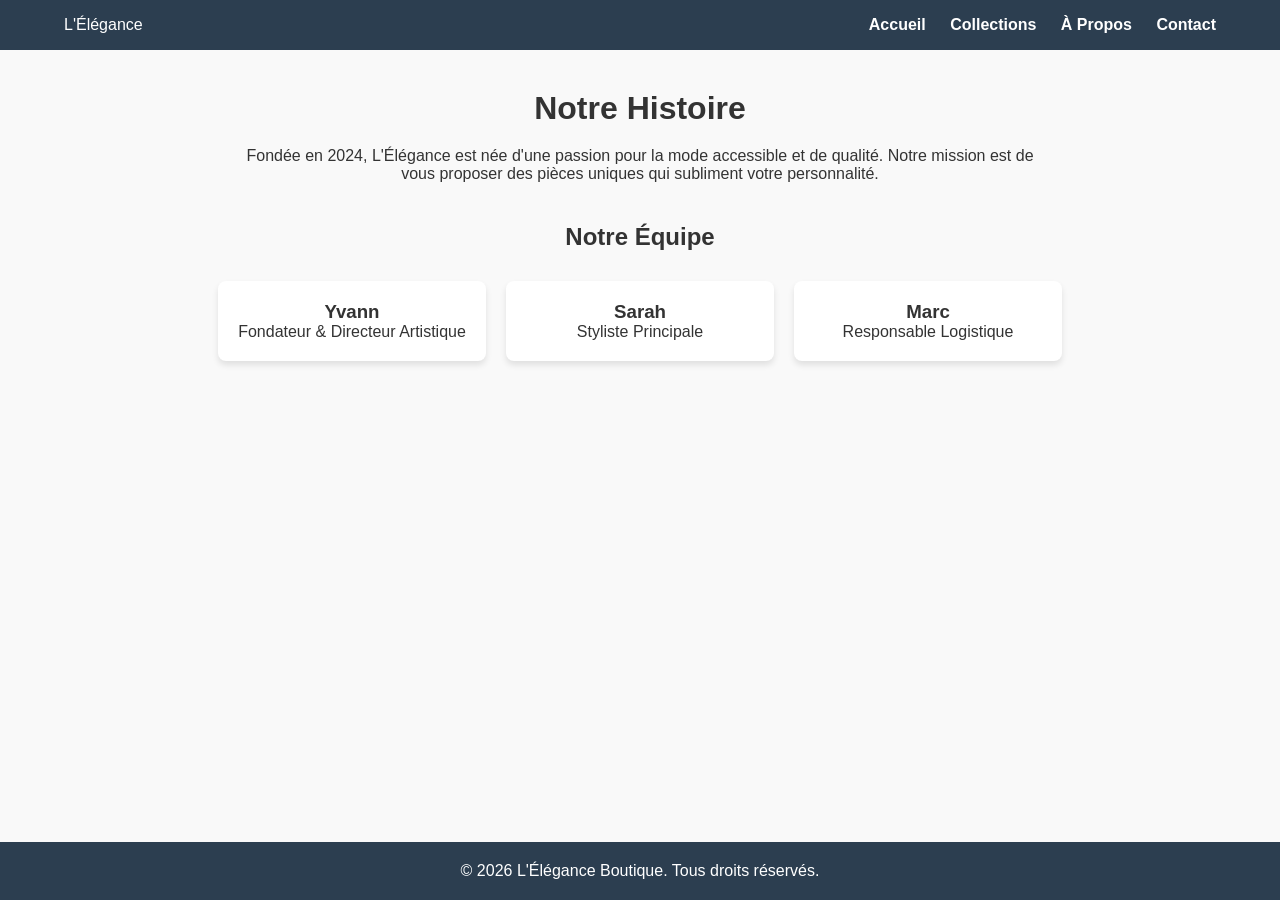
==== apropos.html @ d6035665 "Crée la page à propos avec l'histoire et la présentation de l'équipe" ====
<!DOCTYPE html>
<html lang="fr">
<head>
  <meta charset="UTF-8">
  <meta name="viewport" content="width=device-width, initial-scale=1.0">
  <title>L'Élégance - À Propos</title>
  <link rel="stylesheet" href="style.css">
</head>
<body>
  <header>
    <div class="logo">L'Élégance</div>
    <nav>
      <a href="index.html">Accueil</a>
      <a href="services.html">Collections</a>
      <a href="apropos.html">À Propos</a>
      <a href="contact.html">Contact</a>
    </nav>
  </header>

  <main>
    <h1 style="text-align: center; margin-bottom: 20px;">Notre Histoire</h1>
    <p style="text-align: center; max-width: 800px; margin: 0 auto 40px;">
      Fondée en 2024, L'Élégance est née d'une passion pour la mode accessible et de qualité. Notre mission est de vous proposer des pièces uniques qui subliment votre personnalité.
    </p>

    <h2 style="text-align: center; margin-bottom: 30px;">Notre Équipe</h2>
    <div class="grille-flex">
      <div class="carte-equipe">
        <h3>Yvann</h3>
        <p>Fondateur & Directeur Artistique</p>
      </div>
      <div class="carte-equipe">
        <h3>Sarah</h3>
        <p>Styliste Principale</p>
      </div>
      <div class="carte-equipe">
        <h3>Marc</h3>
        <p>Responsable Logistique</p>
      </div>
    </div>
  </main>

  <footer>
    <p>&copy; 2026 L'Élégance Boutique. Tous droits réservés.</p>
  </footer>
</body>
</html>
---- style.css ----
/* Variables CSS */
:root {
  --primaire: #2c3e50;
  --secondaire: #e74c3c;
  --fond: #f9f9f9;
  --texte: #333;
}

/* Reset */
* {
  margin: 0;
  padding: 0;
  box-sizing: border-box;
}

body {
  font-family: 'Helvetica Neue', sans-serif;
  background-color: var(--fond);
  color: var(--texte);
  display: flex;
  flex-direction: column;
  min-height: 100vh;
}

/* Navigation */
header {
  background-color: var(--primaire);
  color: white;
  padding: 1rem 5%;
  display: flex;
  justify-content: space-between;
  align-items: center;
}

nav a {
  color: white;
  text-decoration: none;
  margin-left: 20px;
  font-weight: bold;
}

nav a:hover {
  color: var(--secondaire);
}

/* Section Hero */
.section-hero {
  background: url('https://images.unsplash.com/photo-1441984904996-e0b6ba687e04?auto=format&fit=crop&w=1200&q=80') center/cover;
  color: white;
  text-align: center;
  padding: 100px 20px;
}

.section-hero h1 {
  font-size: 3rem;
  margin-bottom: 10px;
  text-shadow: 2px 2px 4px rgba(0,0,0,0.5);
}

.btn-principal {
  display: inline-block;
  background-color: var(--secondaire);
  color: white;
  padding: 10px 20px;
  text-decoration: none;
  border-radius: 5px;
  margin-top: 20px;
}

/* Contenu Principal */
main {
  flex: 1;
  padding: 40px 5%;
}

.grille-flex {
  display: flex;
  gap: 20px;
  flex-wrap: wrap;
  justify-content: center;
}

/* Cartes Services / Équipe */
.carte-service, .carte-equipe {
  background: white;
  padding: 20px;
  border-radius: 8px;
  box-shadow: 0 4px 6px rgba(0,0,0,0.1);
  width: calc(25% - 20px);
  min-width: 250px;
  text-align: center;
}

/* Formulaire */
form {
  display: flex;
  flex-direction: column;
  gap: 15px;
  max-width: 500px;
  margin: 0 auto;
}

input, textarea {
  padding: 10px;
  border: 1px solid #ccc;
  border-radius: 4px;
}

/* Footer */
footer {
  background-color: var(--primaire);
  color: white;
  text-align: center;
  padding: 20px;
  margin-top: auto;
}

/* Responsive Design */
@media (max-width: 768px) {
  header {
    flex-direction: column;
    gap: 15px;
  }
  .carte-service, .carte-equipe {
    width: 100%;
  }
}
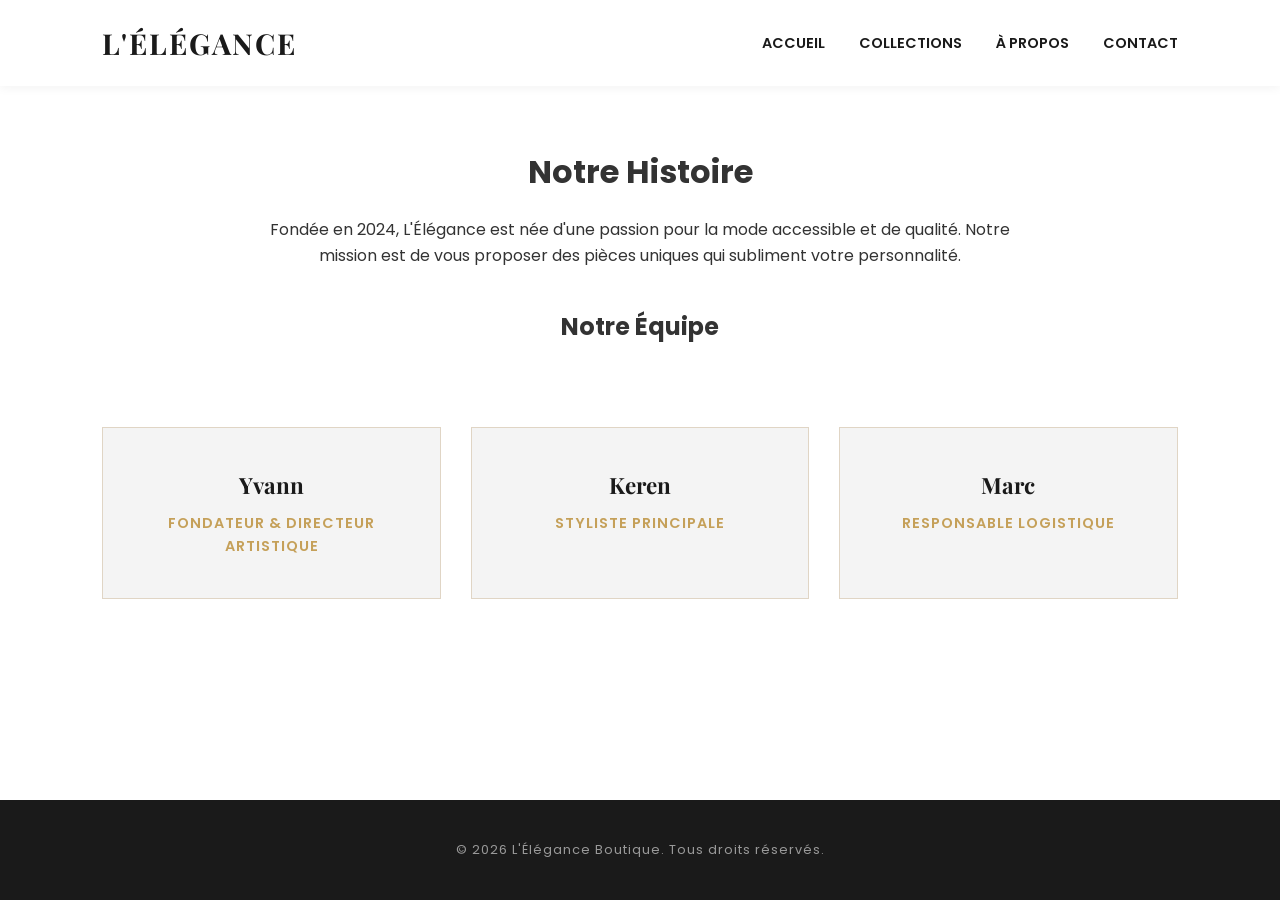
==== commit 1e8bb78a: "Finalisation du design : Correction footer, formulaire et couleurs HEX" ====
--- a/apropos.html
+++ b/apropos.html
@@ -30,7 +30,7 @@
         <p>Fondateur & Directeur Artistique</p>
       </div>
       <div class="carte-equipe">
-        <h3>Sarah</h3>
+        <h3>Keren</h3>
         <p>Styliste Principale</p>
       </div>
       <div class="carte-equipe">
--- a/style.css
+++ b/style.css
@@ -1,12 +1,14 @@
-/* Variables CSS */
+@import url('https://fonts.googleapis.com/css2?family=Playfair+Display:ital,wght@0,700;1,700&family=Poppins:wght@300;400;600&display=swap');
+
 :root {
-  --primaire: #2c3e50;
-  --secondaire: #e74c3c;
-  --fond: #f9f9f9;
+  --primaire: #1a1a1a;
+  --secondaire: #c5a059;
+  --accent: #f4f4f4;
   --texte: #333;
-}
-
-/* Reset */
+  --blanc: #ffffff;
+  --transition: all 0.3s ease;
+}
+
 * {
   margin: 0;
   padding: 0;
@@ -14,114 +16,306 @@
 }
 
 body {
-  font-family: 'Helvetica Neue', sans-serif;
-  background-color: var(--fond);
+  font-family: 'Poppins', sans-serif;
+  line-height: 1.6;
   color: var(--texte);
+  background-color: var(--blanc);
   display: flex;
   flex-direction: column;
   min-height: 100vh;
 }
 
-/* Navigation */
 header {
-  background-color: var(--primaire);
-  color: white;
-  padding: 1rem 5%;
+  background-color: var(--blanc);
+  padding: 20px 8%;
   display: flex;
   justify-content: space-between;
   align-items: center;
+  box-shadow: 0 2px 10px rgba(0,0,0,0.05);
+  position: sticky;
+  top: 0;
+  z-index: 1000;
+}
+
+.logo {
+  font-family: 'Playfair Display', serif;
+  font-size: 1.8rem;
+  font-weight: 700;
+  letter-spacing: 2px;
+  color: var(--primaire);
+  text-transform: uppercase;
 }
 
 nav a {
-  color: white;
   text-decoration: none;
-  margin-left: 20px;
-  font-weight: bold;
-}
-
-nav a:hover {
-  color: var(--secondaire);
-}
-
-/* Section Hero */
+  color: var(--primaire);
+  margin-left: 30px;
+  font-weight: 600;
+  font-size: 0.9rem;
+  text-transform: uppercase;
+  transition: var(--transition);
+  position: relative;
+}
+
+nav a::after {
+  content: '';
+  position: absolute;
+  width: 0;
+  height: 2px;
+  bottom: -5px;
+  left: 0;
+  background-color: var(--secondaire);
+  transition: var(--transition);
+}
+
+nav a:hover::after {
+  width: 100%;
+}
+
+main {
+  flex: 1;
+  padding: 60px 8%;
+}
+
+main.main-accueil {
+  padding: 0;
+}
+
 .section-hero {
-  background: url('https://images.unsplash.com/photo-1441984904996-e0b6ba687e04?auto=format&fit=crop&w=1200&q=80') center/cover;
-  color: white;
+  height: 80vh;
+  background: linear-gradient(rgba(0,0,0,0.4), rgba(0,0,0,0.4)),
+              url('https://images.unsplash.com/photo-1490481651871-ab68de25d43d?q=80&w=2070') center/cover;
+  display: flex;
+  flex-direction: column;
+  justify-content: center;
+  align-items: center;
+  color: var(--blanc);
   text-align: center;
-  padding: 100px 20px;
+  padding: 0 20px;
 }
 
 .section-hero h1 {
-  font-size: 3rem;
-  margin-bottom: 10px;
-  text-shadow: 2px 2px 4px rgba(0,0,0,0.5);
+  font-family: 'Playfair Display', serif;
+  font-size: 4rem;
+  margin-bottom: 20px;
+  animation: fadeInDown 1s ease;
 }
 
 .btn-principal {
   display: inline-block;
   background-color: var(--secondaire);
-  color: white;
-  padding: 10px 20px;
+  color: var(--blanc);
+  padding: 15px 35px;
   text-decoration: none;
-  border-radius: 5px;
-  margin-top: 20px;
-}
-
-/* Contenu Principal */
-main {
-  flex: 1;
-  padding: 40px 5%;
+  font-weight: 600;
+  text-transform: uppercase;
+  letter-spacing: 1px;
+  border-radius: 0;
+  transition: var(--transition);
+  border: 1px solid var(--secondaire);
+  cursor: pointer;
+}
+
+.btn-principal:hover {
+  background-color: transparent;
+  color: var(--secondaire);
 }
 
 .grille-flex {
-  display: flex;
-  gap: 20px;
-  flex-wrap: wrap;
-  justify-content: center;
-}
-
-/* Cartes Services / Équipe */
-.carte-service, .carte-equipe {
-  background: white;
-  padding: 20px;
-  border-radius: 8px;
-  box-shadow: 0 4px 6px rgba(0,0,0,0.1);
-  width: calc(25% - 20px);
-  min-width: 250px;
+  display: grid;
+  grid-template-columns: repeat(auto-fit, minmax(280px, 1fr));
+  gap: 30px;
+  padding: 50px 0;
+}
+
+.carte-service {
+  background: var(--blanc);
+  transition: var(--transition);
+  border: 1px solid #eee;
+  overflow: hidden;
+}
+
+.carte-service:hover {
+  transform: translateY(-10px);
+  box-shadow: 0 15px 30px rgba(0,0,0,0.1);
+}
+
+.carte-service h3 {
+  font-family: 'Playfair Display', serif;
+  margin: 15px 0;
+  padding: 0 15px;
+}
+
+.carte-service p {
+  color: #666;
+  font-size: 0.9rem;
+  padding: 0 15px 20px;
+}
+
+.carte-image {
+  position: relative;
+  height: 420px;
+  background-size: cover;
+  background-position: center;
+  border: none;
+  cursor: pointer;
+}
+
+.carte-image::before {
+  content: '';
+  position: absolute;
+  inset: 0;
+  background: linear-gradient(
+    to top,
+    rgba(0, 0, 0, 0.82) 0%,
+    rgba(0, 0, 0, 0.25) 55%,
+    rgba(0, 0, 0, 0.05) 100%
+  );
+  transition: var(--transition);
+}
+
+.carte-image:hover::before {
+  background: linear-gradient(
+    to top,
+    rgba(0, 0, 0, 0.92) 0%,
+    rgba(0, 0, 0, 0.45) 60%,
+    rgba(0, 0, 0, 0.1) 100%
+  );
+}
+
+.carte-image:hover {
+  transform: scale(1.02);
+  box-shadow: 0 20px 50px rgba(0,0,0,0.3);
+}
+
+.carte-overlay {
+  position: absolute;
+  bottom: 0;
+  left: 0;
+  right: 0;
+  padding: 30px 25px;
+  color: var(--blanc);
+  transform: translateY(0);
+  transition: var(--transition);
+}
+
+.carte-image:hover .carte-overlay {
+  transform: translateY(-8px);
+}
+
+.carte-overlay h3 {
+  font-family: 'Playfair Display', serif;
+  font-size: 1.5rem;
+  color: var(--blanc);
+  margin: 0 0 8px 0;
+  padding: 0;
+}
+
+.carte-overlay p {
+  color: rgba(255,255,255,0.8);
+  font-size: 0.88rem;
+  padding: 0;
+  margin-bottom: 14px;
+}
+
+.prix {
+  display: inline-block;
+  background-color: var(--secondaire);
+  color: var(--blanc);
+  padding: 6px 16px;
+  font-size: 0.85rem;
+  font-weight: 600;
+  letter-spacing: 1px;
+}
+
+.carte-equipe {
+  background: var(--accent);
+  border: 1px solid #e0d5c5;
+  padding: 40px 20px;
   text-align: center;
-}
-
-/* Formulaire */
+  transition: var(--transition);
+}
+
+.carte-equipe:hover {
+  transform: translateY(-8px);
+  box-shadow: 0 12px 25px rgba(0,0,0,0.08);
+}
+
+.carte-equipe h3 {
+  font-family: 'Playfair Display', serif;
+  font-size: 1.4rem;
+  color: var(--primaire);
+  margin-bottom: 8px;
+}
+
+.carte-equipe p {
+  color: var(--secondaire);
+  font-size: 0.9rem;
+  font-weight: 600;
+  text-transform: uppercase;
+  letter-spacing: 1px;
+}
+
 form {
+  max-width: 600px;
+  margin: 0 auto;
   display: flex;
   flex-direction: column;
   gap: 15px;
-  max-width: 500px;
-  margin: 0 auto;
-}
-
-input, textarea {
-  padding: 10px;
-  border: 1px solid #ccc;
-  border-radius: 4px;
-}
-
-/* Footer */
+}
+
+form input,
+form textarea {
+  width: 100%;
+  padding: 14px 18px;
+  border: 1px solid #ddd;
+  border-radius: 0;
+  font-family: 'Poppins', sans-serif;
+  font-size: 0.95rem;
+  color: var(--texte);
+  background-color: var(--blanc);
+  transition: var(--transition);
+  outline: none;
+}
+
+form input:focus,
+form textarea:focus {
+  border-color: var(--secondaire);
+  box-shadow: 0 0 0 3px rgba(197, 160, 89, 0.15);
+}
+
+form textarea {
+  resize: vertical;
+  min-height: 130px;
+}
+
+form .btn-principal {
+  align-self: flex-start;
+  border: none;
+  font-family: 'Poppins', sans-serif;
+  font-size: 0.9rem;
+}
+
 footer {
   background-color: var(--primaire);
-  color: white;
+  color: #999;
   text-align: center;
-  padding: 20px;
-  margin-top: auto;
-}
-
-/* Responsive Design */
+  padding: 40px 20px;
+  font-size: 0.8rem;
+  letter-spacing: 1px;
+}
+
+@keyframes fadeInDown {
+  from { opacity: 0; transform: translateY(-30px); }
+  to   { opacity: 1; transform: translateY(0); }
+}
+
+/* Responsive */
 @media (max-width: 768px) {
-  header {
-    flex-direction: column;
-    gap: 15px;
-  }
-  .carte-service, .carte-equipe {
-    width: 100%;
-  }
+  .section-hero h1 { font-size: 2.5rem; }
+  header { flex-direction: column; height: auto; padding: 20px; }
+  nav { margin-top: 20px; }
+  nav a { margin: 0 10px; font-size: 0.8rem; }
+  main { padding: 40px 5%; }
+  main.main-accueil { padding: 0; }
 }
